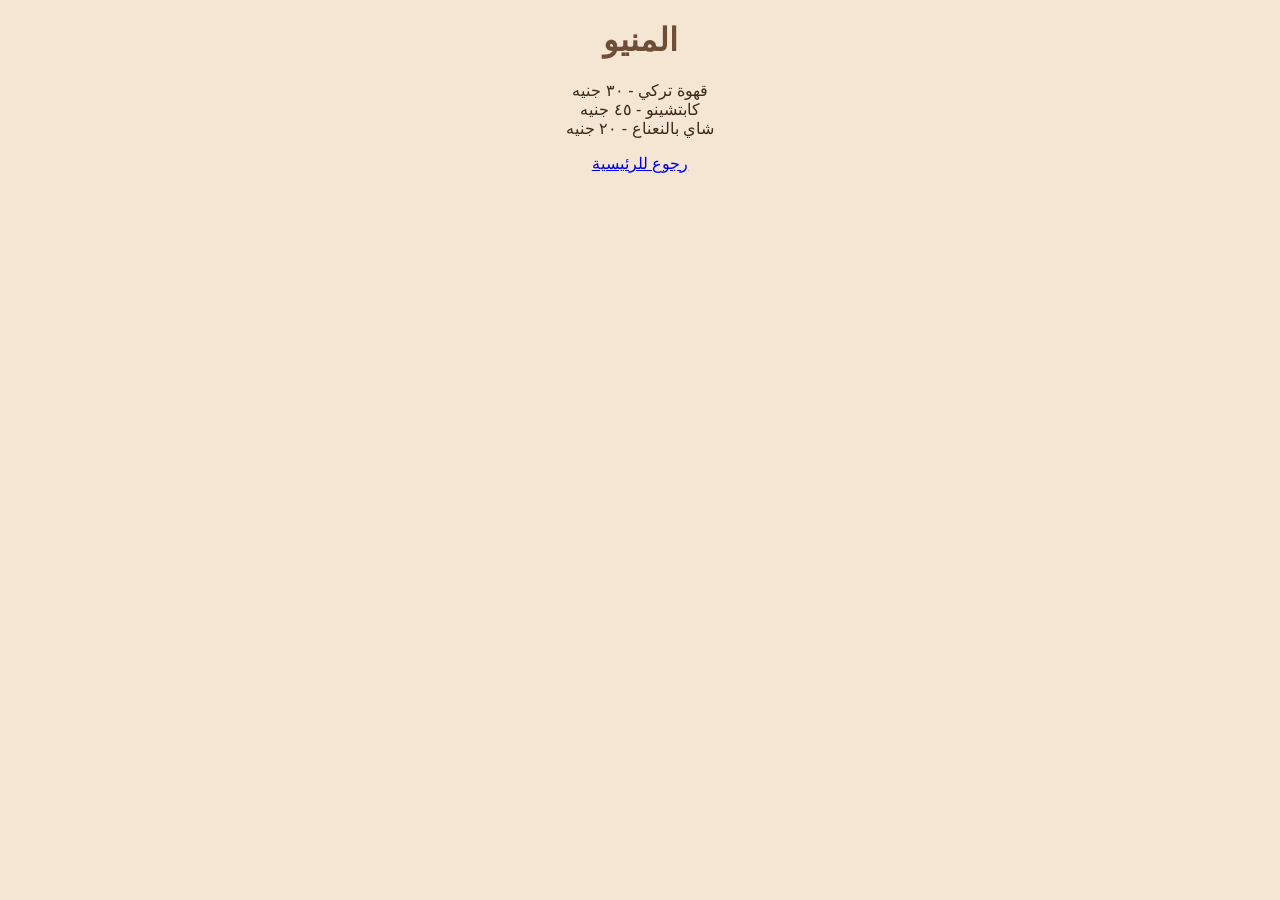
==== menu.html @ f5e7fecb "Add files via upload" ====
<!DOCTYPE html>
<html lang="ar" dir="rtl">
<head>
    <meta charset="UTF-8">
    <title>منيو كافيه النور</title>
    <link rel="stylesheet" href="style.css">
</head>
<body>
    <h1>المنيو</h1>
    <ul>
        <li>قهوة تركي - ٣٠ جنيه</li>
        <li>كابتشينو - ٤٥ جنيه</li>
        <li>شاي بالنعناع - ٢٠ جنيه</li>
    </ul>
    <a href="index.html">رجوع للرئيسية</a>
</body>
</html>
---- style.css ----
body {
        background-color: #f5e6d3;
        color: #3b2a1a;
        font-family: Arial, sans-serif;
        text-align: center;
    }
    h1 {
        color: #6f4e37;
    }
    ul {
        list-style: none;
        padding: 0;
    }
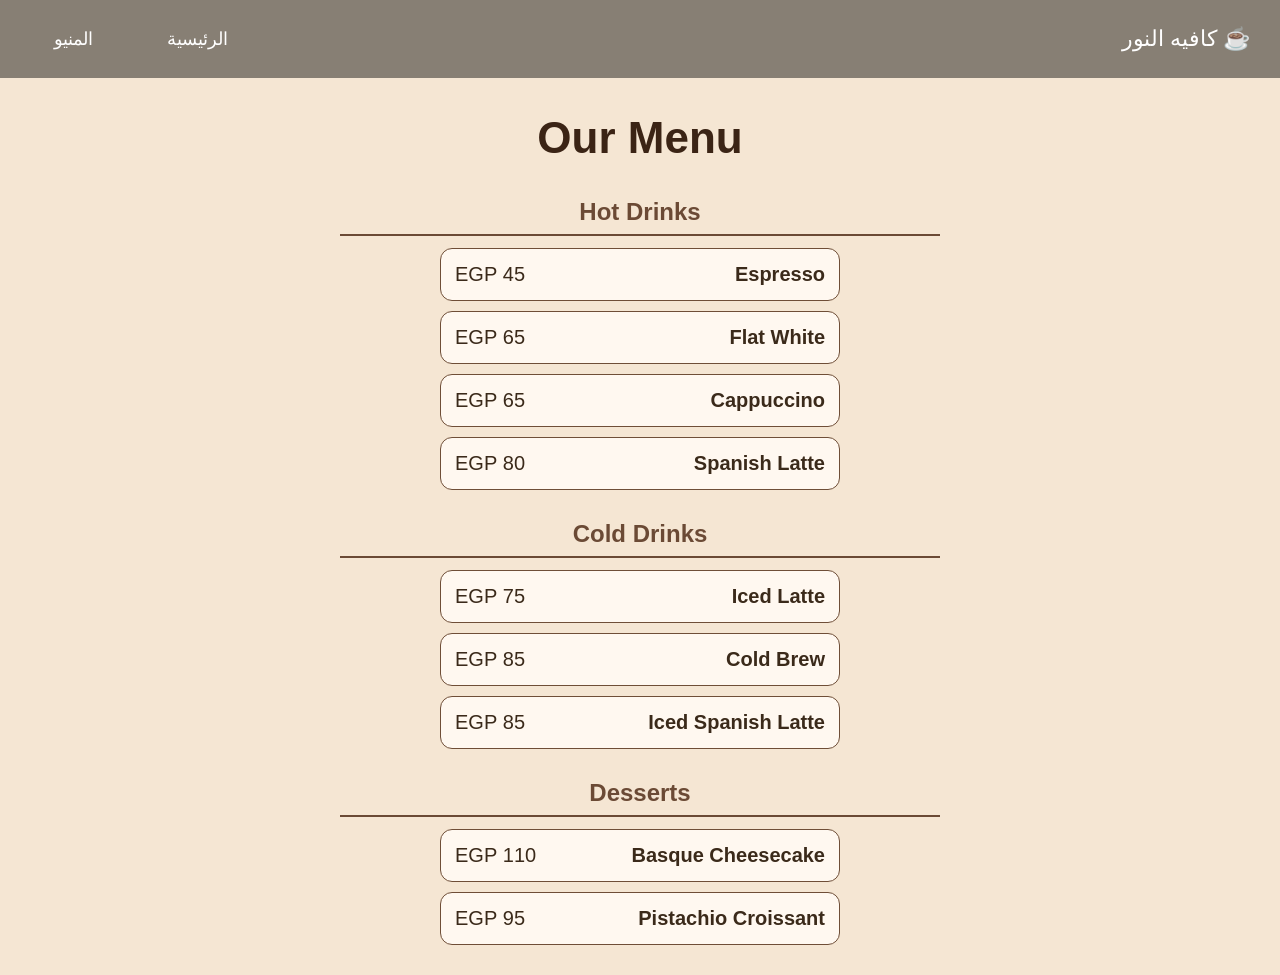
==== commit 8951d622: "Add files via upload" ====
--- a/menu.html
+++ b/menu.html
@@ -4,14 +4,44 @@
     <meta charset="UTF-8">
     <title>منيو كافيه النور</title>
     <link rel="stylesheet" href="style.css">
+    <meta name="viewport" content="width=device-width, initial-scale=1.0">
 </head>
-<body>
-    <h1>المنيو</h1>
+<body class="menu-page">
+  <nav class="nav">
+    <span>☕ كافيه النور</span>
+    <div>
+      <a href="index.html">الرئيسية</a>
+      <a href="menu.html">المنيو</a>
+    </div>
+  </nav>
+
+  <h1 class="menu-title">Our Menu</h1>
+
+  <section class="category">
+    <h2>Hot Drinks</h2>
     <ul>
-        <li>قهوة تركي - ٣٠ جنيه</li>
-        <li>كابتشينو - ٤٥ جنيه</li>
-        <li>شاي بالنعناع - ٢٠ جنيه</li>
+      <li><b>Espresso</b> <span>45 EGP</span></li>
+      <li><b>Flat White</b> <span>65 EGP</span></li>
+      <li><b>Cappuccino</b> <span>65 EGP</span></li>
+      <li><b>Spanish Latte</b> <span>80 EGP</span></li>
     </ul>
-    <a href="index.html">رجوع للرئيسية</a>
+  </section>
+
+  <section class="category">
+    <h2>Cold Drinks</h2>
+    <ul>
+      <li><b>Iced Latte</b> <span>75 EGP</span></li>
+      <li><b>Cold Brew</b> <span>85 EGP</span></li>
+      <li><b>Iced Spanish Latte</b> <span>85 EGP</span></li>
+    </ul>
+  </section>
+
+  <section class="category">
+    <h2>Desserts</h2>
+    <ul>
+      <li><b>Basque Cheesecake</b> <span>110 EGP</span></li>
+      <li><b>Pistachio Croissant</b> <span>95 EGP</span></li>
+    </ul>
+  </section>
 </body>
 </html>
--- a/style.css
+++ b/style.css
@@ -1,14 +1,128 @@
 
-    body {
-        background-color: #f5e6d3;
+* {
+  margin: 0;
+  box-sizing: border-box;
+}  
+  body {
+        background: linear-gradient(to bottom, #f5e6d3, #d9b99b);
+        min-height: 100vh;
         color: #3b2a1a;
         font-family: Arial, sans-serif;
         text-align: center;
     }
     h1 {
         color: #6f4e37;
+        font-size: 42px;
+        margin-top: 60px;
     }
+    a {
+  display: inline-block;
+  background-color: #6f4e37;
+  color: #f5e6d3;
+  padding: 10px 24px;
+  border-radius: 8px;
+  text-decoration: none;
+}
     ul {
         list-style: none;
         padding: 0;
     }
+    li {
+  background-color: #fff8f0;
+  border: 1px solid #6f4e37;
+  border-radius: 12px;
+  padding: 14px;
+  margin: 10px auto;
+  max-width: 400px;
+  font-size: 20px;
+}
+@media (max-width: 600px) {
+  body {
+    font-size: 16px;
+  }
+  img {
+    max-width: 100%;
+    height: auto;
+  }
+}
+.hero {
+  min-height: 100vh;
+  background: linear-gradient(rgba(0,0,0,0.35), rgba(0,0,0,0.35)), url("images/hero.jpg") center/cover no-repeat;
+  display: flex;
+  flex-direction: column;
+}
+.nav {
+  display: flex;
+  justify-content: space-between;
+  align-items: center;
+  padding: 18px 30px;
+  background: rgba(0,0,0,0.45);
+  color: white;
+  font-size: 22px;
+}
+.nav a {
+  color: white;
+  background: none;
+  margin-right: 20px;
+  text-decoration: none;
+  font-size: 18px;
+}
+.box {
+  margin: auto;
+  background: rgba(255,255,255,0.88);
+  padding: 30px 40px;
+  border-radius: 16px;
+  text-align: center;
+  max-width: 500px;
+}
+.box {
+  max-width: 750px;
+  padding: 60px 50px;
+}
+.box h1 {
+  font-size: 48px;
+  color: #3b2415;
+}
+.box p {
+  font-size: 22px;
+  margin-bottom: 25px;
+}
+.features {
+  display: flex;
+  justify-content: center;
+  gap: 25px;
+  margin-bottom: 30px;
+  font-size: 18px;
+}
+.box h1 {
+  margin: 0 0 15px 0;
+  padding: 0;
+}
+.box {
+  padding: 40px 50px;
+}
+.menu-page {
+  background: #f5e6d3;
+  min-height: 100vh;
+}
+.menu-title {
+  text-align: center;
+  font-size: 44px;
+  margin: 35px 0;
+  color: #3b2415;
+}
+.category {
+  max-width: 600px;
+  margin: 0 auto 30px;
+}
+.category h2 {
+  color: #6b4a35;
+  border-bottom: 2px solid #6b4a35;
+  padding-bottom: 8px;
+  margin-bottom: 12px;
+}
+.category li {
+  display: flex;
+  justify-content: space-between;
+  font-size: 20px;
+}
